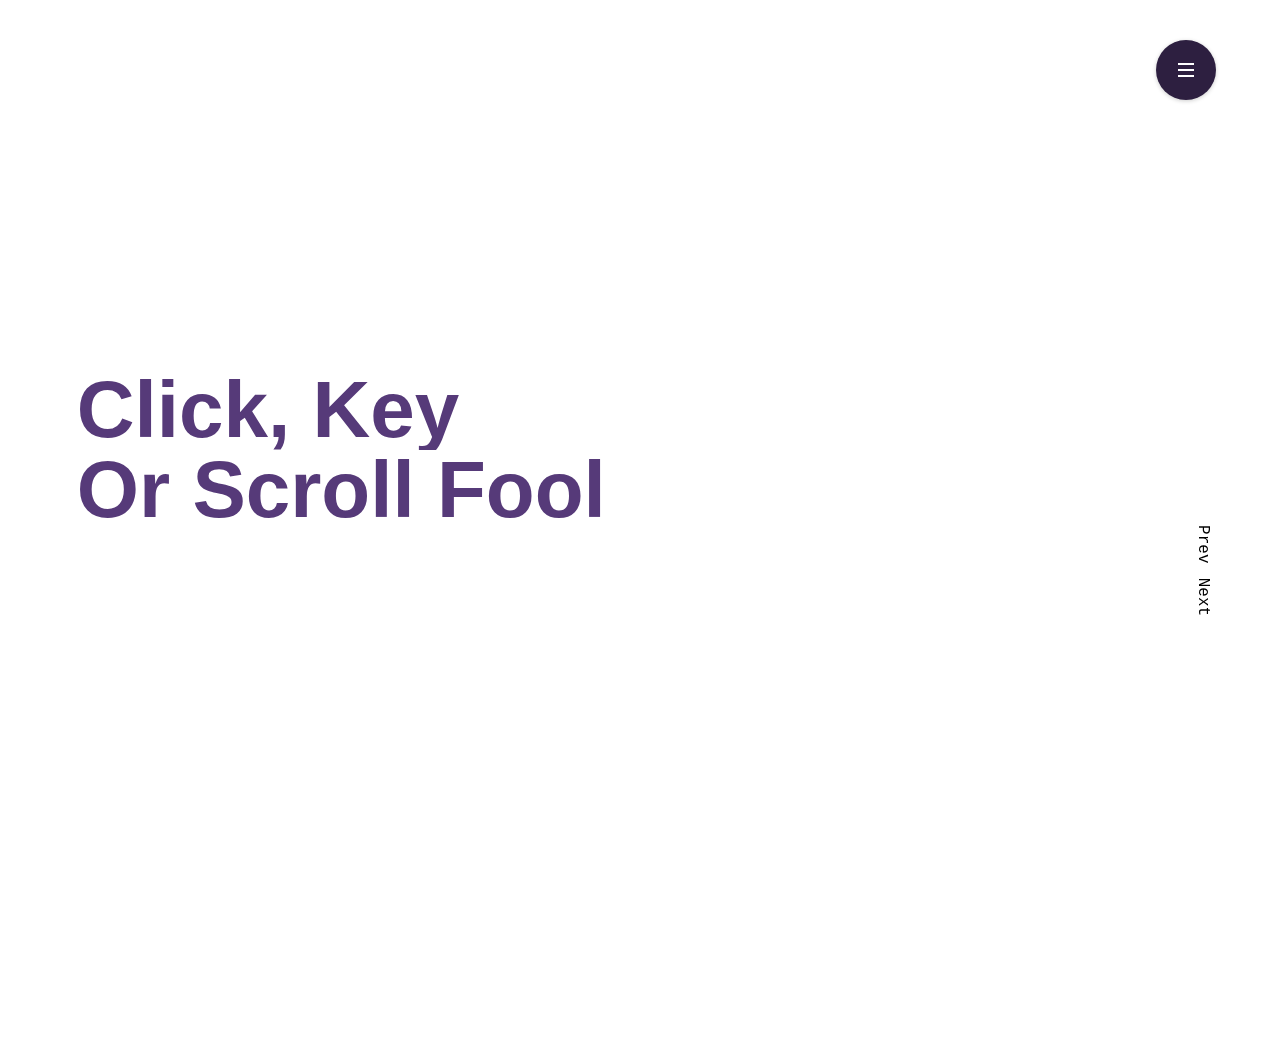
==== aboutus.html @ 6721b580 "again added who.html with some addition" ====
<!DOCTYPE html>
<html lang="en">

<head>
  <meta charset="utf-8">
  <meta name="viewport" content="width=device-width, initial-scale=1.0">
  <meta name="description" content="">
  <meta name="author" content="">
  <link href="assets/about/about.css" rel="stylesheet"/>

  <link href="https://maxcdn.bootstrapcdn.com/bootstrap/4.0.0/css/bootstrap.min.css" rel="stylesheet"/>

  
  <link href='https://fonts.googleapis.com/css?family=Source+Sans+Pro:400,700' rel='stylesheet' type='text/css'>
	<link rel="stylesheet" href="nav/css/reset.css"> <!-- CSS reset -->
	<link rel="stylesheet" href="nav/css/style.css"> <!-- Resource style -->
	<script src="nav/js/modernizr.js"></script> <!-- Modernizr -->
  

   <script src="https://ajax.googleapis.com/ajax/libs/jquery/3.3.1/jquery.min.js"></script>
  <script src="https://ajax.aspnetcdn.com/ajax/jQuery/jquery-3.3.1.min.js"></script>
  
  <style>

/* Blurred class

This class is added to the container 
(#blurMe) when the sidebar is open.
-----------------------------------*/
.blurred {
  -webkit-transition: all 0.6s ease;
  transition: all 0.6s ease;
  -webkit-filter: blur(10px);
  filter: blur(10px);
  -webkit-filter: url(#blur);
  filter: url(#blur);
  filter: progid:DXImageTransform.Microsoft.Blur(PixelRadius='10');
}

/* Logo effect
-----------------------------*/
@-webkit-keyframes blur {
  66% {
    -webkit-filter: blur(1px);
    filter: blur(1px);
    -webkit-filter: url(#blurLogo);
    filter: url(#blurLogo);
    filter: progid:DXImageTransform.Microsoft.Blur(PixelRadius='1');
  }
}
@keyframes blur {
  66% {
    -webkit-filter: blur(1px);
    filter: blur(1px);
    -webkit-filter: url(#blurLogo);
    filter: url(#blurLogo);
    filter: progid:DXImageTransform.Microsoft.Blur(PixelRadius='1');
  }
}
</style>

  
  </head>
<body>


	<!--=========Navigation bar==========-->
	<nav class="cd-stretchy-nav" id = "trigger">
		<a class="cd-nav-trigger" href="#0">
		
			<span aria-hidden="true"></span>
		</a>

		<ul>
			<li><a href="index.html" class="active"><span>Home</span></a></li>
			<li><a href="who.html"><span>Who We Are</span></a></li>
			<li><a href="aboutus.html"><span>Services</span></a></li>
			<li><a href="contactus.html"><span>Contact Us</span></a></li>
			
		</ul>

		<span aria-hidden="true" class="stretchy-nav-bg"></span>
	</nav>
	
<section class="slides"> 
  
  
  
  
  <section class="slides-nav">
    <nav class="slides-nav__nav">
      <button class="slides-nav__prev js-prev">Prev</button>
      <button class="slides-nav__next js-next">Next</button>
    </nav>
  </section>
   

  <section class="slide is-active" id = "intro">
    <div class="slide__content">
      <figure class="slide__figure"><div class="slide__img" style="background-image: url(https://source.unsplash.com/nfTA8pdaq9A/2000x1100)"></div></figure>
      <header class="slide__header">
        <h2 class="slide__title">
          <span class="title-line"><span>Click, Key</span></span>
          <span class="title-line"><span>Or Scroll Fool</span></span>
        </h2>
      </header>

    </div>
  </section>

  <section class="slide">
    <div class="slide__content">
      <figure class="slide__figure"><div class="slide__img" style="background-image: url(https://source.unsplash.com/okmtVMuBzkQ/2000x1100)"></div></figure>
      <header class="slide__header">
        <h2 class="slide__title">
          <span class="title-line"><span>Slide Two</span></span>
          <span class="title-line"><span>Dood Mood</span></span>
        </h2>
      </header>
    </div>

  </section>

  <section class="slide">
    <div class="slide__content">
      <figure class="slide__figure"><div class="slide__img" style="background-image: url(https://source.unsplash.com/WuQME0I_oZA/2000x1100)"></div></figure>
      <header class="slide__header">
        <h2 class="slide__title">
          <span class="title-line"><span>This Right</span></span>
          <span class="title-line"><span>Here Makes Three</span></span>
        </h2>
      </header>

    </div>
  </section>

  <section class="slide">
    <div class="slide__content">
      <figure class="slide__figure"><div class="slide__img" style="background-image: url(https://source.unsplash.com/NsWcRlBT_74/2000x1100)"></div></figure>
      <header class="slide__header">
        <h2 class="slide__title">
          <span class="title-line"><span>How Now</span></span>
          <span class="title-line"><span>Part Four More</span></span>
        </h2>
      </header>
    </div>

  </section>
  


  </section>


		<!-- Java script -->
		
		
		<script src="assets/about/about.js"></script>
	 	<script src="nav/js/jquery-2.1.4.js"></script>
		<script src="nav/js/main.js"></script> <!-- Resource jQuery -->
		
		
				<svg xmlns="http://www.w3.org/2000/svg" version="1.1">
  <filter id="blur">
    <feGaussianBlur stdDeviation="10" />
  </filter>

  <filter id="blurLogo">
    <feGaussianBlur stdDeviation="1" />
  </filter>
</svg>
<script src='http://ajax.googleapis.com/ajax/libs/jquery/1.11.0/jquery.min.js'></script>
<script>
$(document).ready(function(){


// Toggle the blurred class
function sidebar(){
  var trigger = $('#trigger, #close'),
  menu = $('.sidebar');
  

  trigger.on('click',function(){
  	 $('#intro').toggleClass('blurred');// just here
   $(this).toggleClass('active');
   menu.toggleClass('closed');
  });
}




 function deploy(){
  sidebar();
 }

 deploy();

});
</script>
<script type="text/javascript">

  var _gaq = _gaq || [];
  _gaq.push(['_setAccount', 'UA-36251023-1']);
  _gaq.push(['_setDomainName', 'jqueryscript.net']);
  _gaq.push(['_trackPageview']);

  (function() {
    var ga = document.createElement('script'); ga.type = 'text/javascript'; ga.async = true;
    ga.src = ('https:' == document.location.protocol ? 'https://ssl' : 'http://www') + '.google-analytics.com/ga.js';
    var s = document.getElementsByTagName('script')[0]; s.parentNode.insertBefore(ga, s);
  })();

</script>


</body>
</html>
---- assets/about/about.css ----
body {
  height: 100%;
  overflow-y: hidden;
}
.slides-nav {
    z-index: 99;
    position: fixed;
    right: -5%;
    display: flex;
    align-items: center;
    height: 13%;
    color: #111;
    margin-top: 40%;
}
@media (min-width: 54em) {
  .slides-nav {
    right: 2%;
  }
}
.slides-nav__nav {
  position: relative;
  right: 0;
  display: block;
  font-size: 1em;
  transform: rotate(90deg);
  transform-origin: center;
}
.slides-nav button {
  position: relative;
  display: inline-block;
  padding: 0.35em;
  margin: 0;
  font-family: "Space Mono", monospace;
  appearance: none;
  background: transparent;
  border: 0;
  overflow-x: hidden;
  transition: color 0.5s ease;
}
.slides-nav button:after {
  content: '';
  position: absolute;
  top: 50%;
  left: 0;
  height: 1px;
  width: 0;
  background: #111;
  transition: width 0.4s ease;
}
.slides-nav button:hover {
  cursor: pointer;
  color: rgba(17, 17, 17, 0.75);
  transition: color 0.5s ease;
}
.slides-nav button:hover:after {
  width: 100%;
  transition: width 0.4s ease;
}
.slides-nav button:focus {
  outline: 0;
}
.is-sliding .slides-nav {
  pointer-events: none;
}
.slides {
  position: relative;
  display: block;
  height: 100vh;
  width: 100%;
  background: #fff;
  transition: background 1s cubic-bezier(0.99, 1, 0.92, 1);
}
.is-sliding .slides {
  background: #ededed;
  transition: background 0.3s cubic-bezier(0.99, 1, 0.92, 1);
}
.slide {
  z-index: -1;
  padding: 0;
  position: absolute;
  width: 100%;
  height: 100vh;
  transition: z-index 1s ease;
}
.slide.is-active {
  z-index: 19;
  transition: z-index 1s ease;
}
.slide__content {
  position: relative;
  margin: 0 auto;
  height: 95%;
  width: 95%;
  top: 2.5%;
}
@media (min-width: 54em) {
  .slide__content {
    height: 80%;
    width: 80%;
    top: 10%;
  }
}
.slide__header {
  z-index: 9;
  position: relative;
  height: 100%;
  display: flex;
  align-items: center;
  overflow-y: hidden;
  transform: translateX(5%);
}
@media (min-width: 54em) {
  .slide__header {
    transform: translateX(-5%);
  }
}
.slide__title {
  font-family: Montserrat, helvetica;
  font-size: 2.5em;
  font-weight: 700;
  /*color: #111;*/
 color: #563a79;
  overflow-y: hidden;
}
@media (min-width: 54em) {
  .slide__title {
    font-size: 5em;
  }
}
.slide__title .title-line {
  display: block;
  overflow-y: hidden;
}
.slide__title .title-line span {
  display: inline-block;
  transform: translate3d(0, 140%, 0);
  opacity: 0;
  transition: transform 0.4s ease, opacity 0.8s ease;
}
.slide__title .title-line span:nth-child(1) {
  transition-delay: 0.15s;
}
.slide__title .title-line span:nth-child(2) {
  transition-delay: 0.3s;
}
.is-active .slide__title .title-line span {
  transform: translate3d(0, 0%, 0);
  opacity: 1;
  transition: transform 0.6s cubic-bezier(0.77, 0, 0.175, 1), opacity 0.1s ease;
}
.is-active .slide__title .title-line:nth-of-type(2n) span {
  transition-delay: 0.2s;
}
.slide__figure {
  z-index: 7;
  position: absolute;
  left: 0;
  right: 0;
  margin: 0 auto;
  height: 100%;
  width: 100%;
  transition: transform 0.5s cubic-bezier(0.19, 1, 0.22, 1);
}
.is-sliding .slide__figure {
  transform: scale(0.8);
  transition: transform 0.5s cubic-bezier(0.19, 1, 0.22, 1);
}
.slide__img {
  position: relative;
  display: block;
  background-size: cover;
  background-attachment: fixed;
  background-position: 50%;
  -webkit-backface-visibility: hidden;
  height: 0%;
  width: 100%;
  filter: grayscale(0%);
  transition: height 1s 1.4s cubic-bezier(0.19, 1, 0.22, 1), filter 0.4s 0.1s ease;
}
.is-active .slide__img {
  height: 100%;
  opacity: 1;
  transition: height 0.5s 0.3s cubic-bezier(0.77, 0, 0.175, 1), filter 0.4s 0.1s ease;
}
.is-sliding .slide__img {
  filter: grayscale(100%);
}
---- nav/css/style.css ----
/* -------------------------------- 

Primary style

-------------------------------- */
*, *::after, *::before {
  box-sizing: border-box;
}

html {
  font-size: 62.5%;
}

body {
  font-size: 1.6rem;
  font-family: "Source Sans Pro", sans-serif;
  color: #003c5d;
  background-color: #ffffff;
}

a {
  color: #9acd91;
  text-decoration: none;
}

img {
  max-width: 100%;
}

/* -------------------------------- 

Stretchy Nav style - common to:
 - basic navigation
 - add-content navigation
 - edit-content navigation

-------------------------------- */
.cd-stretchy-nav {
  position: absolute;
  z-index: 99;
  top: 40px;
  right: 5%;
  pointer-events: none;
}
.cd-stretchy-nav .stretchy-nav-bg {
  /* this is the stretching navigation background */
  position: absolute;
  z-index: 1;
  top: 0;
  right: 0;
  width: 60px;
  height: 60px;
  border-radius: 30px;
  background: #2d1f40;
  box-shadow: 0 1px 4px rgba(0, 0, 0, 0.2);
  -webkit-transition: height 0.2s, box-shadow 0.2s;
  -moz-transition: height 0.2s, box-shadow 0.2s;
  transition: height 0.2s, box-shadow 0.2s;
}
.cd-stretchy-nav.nav-is-visible {
  pointer-events: auto;
}
.cd-stretchy-nav.nav-is-visible .stretchy-nav-bg {
  height: 100%;
  box-shadow: 0 6px 30px rgba(0, 0, 0, 0.2);
}

.cd-nav-trigger {
  position: absolute;
  z-index: 3;
  top: 0;
  right: 0;
  height: 60px;
  width: 60px;
  border-radius: 50%;
  /* replace text with image */
  overflow: hidden;
  white-space: nowrap;
  color: transparent;
  pointer-events: auto;
}
.cd-nav-trigger span, .cd-nav-trigger span::after, .cd-nav-trigger span::before {
  /* this is the hamburger icon */
  position: absolute;
  width: 16px;
  height: 2px;
  background-color: #ffffff;
}
.cd-nav-trigger span {
  /* middle line of the hamburger icon */
  left: 50%;
  top: 50%;
  bottom: auto;
  right: auto;
  -webkit-transform: translateX(-50%) translateY(-50%);
  -moz-transform: translateX(-50%) translateY(-50%);
  -ms-transform: translateX(-50%) translateY(-50%);
  -o-transform: translateX(-50%) translateY(-50%);
  transform: translateX(-50%) translateY(-50%);
  -webkit-transition: background-color 0.2s;
  -moz-transition: background-color 0.2s;
  transition: background-color 0.2s;
}
.cd-nav-trigger span::after, .cd-nav-trigger span::before {
  /* top and bottom lines of the hamburger icon */
  content: '';
  top: 0;
  left: 0;
  -webkit-backface-visibility: hidden;
  backface-visibility: hidden;
  -webkit-transition: -webkit-transform 0.2s;
  -moz-transition: -moz-transform 0.2s;
  transition: transform 0.2s;
}
.cd-nav-trigger span::before {
  -webkit-transform: translateY(-6px);
  -moz-transform: translateY(-6px);
  -ms-transform: translateY(-6px);
  -o-transform: translateY(-6px);
  transform: translateY(-6px);
}
.cd-nav-trigger span::after {
  -webkit-transform: translateY(6px);
  -moz-transform: translateY(6px);
  -ms-transform: translateY(6px);
  -o-transform: translateY(6px);
  transform: translateY(6px);
}
.no-touch .cd-nav-trigger:hover ~ .stretchy-nav-bg {
  box-shadow: 0 6px 30px rgba(0, 0, 0, 0.2);
}
.nav-is-visible .cd-nav-trigger span {
  background-color: transparent;
}
.nav-is-visible .cd-nav-trigger span::before {
  -webkit-transform: rotate(-45deg);
  -moz-transform: rotate(-45deg);
  -ms-transform: rotate(-45deg);
  -o-transform: rotate(-45deg);
  transform: rotate(-45deg);
}
.nav-is-visible .cd-nav-trigger span::after {
  -webkit-transform: rotate(45deg);
  -moz-transform: rotate(45deg);
  -ms-transform: rotate(45deg);
  -o-transform: rotate(45deg);
  transform: rotate(45deg);
}

.cd-stretchy-nav ul {
  position: relative;
  z-index: 2;
  padding: 60px 0 0;
  visibility: hidden;
  -webkit-transition: visibility 0.3s;
  -moz-transition: visibility 0.3s;
  transition: visibility 0.3s;
  text-align: right;
}
.cd-stretchy-nav ul a {
  position: relative;
  display: block;
  height: 50px;
  line-height: 50px;
  padding: 0 calc(1em + 60px) 0 1em;
  color: rgba(255, 255, 255, 0.7);
  font-size: 1.4rem;
  -webkit-transition: color 0.2s;
  -moz-transition: color 0.2s;
  transition: color 0.2s;
}
.cd-stretchy-nav ul a::after {
  /* navigation item icons */
  content: '';
  position: absolute;
  height: 16px;
  width: 16px;
  right: 22px;
  top: 50%;
  -webkit-transform: translateY(-50%) scale(0);
  -moz-transform: translateY(-50%) scale(0);
  -ms-transform: translateY(-50%) scale(0);
  -o-transform: translateY(-50%) scale(0);
  transform: translateY(-50%) scale(0);
  opacity: .6;
  background: url(../img/cd-sprite-1.svg) no-repeat 0 0;
}
.cd-stretchy-nav ul a::before {
  /* line visible next to the active navigation item */
  content: '';
  position: absolute;
  width: 3px;
  height: 16px;
  top: 50%;
  right: 60px;
  -webkit-transform: translateX(3px) translateY(-50%) scaleY(0);
  -moz-transform: translateX(3px) translateY(-50%) scaleY(0);
  -ms-transform: translateX(3px) translateY(-50%) scaleY(0);
  -o-transform: translateX(3px) translateY(-50%) scaleY(0);
  transform: translateX(3px) translateY(-50%) scaleY(0);
  background-color: #0a9581;
}
.cd-stretchy-nav ul li:first-of-type a::after {
  /* change custom icon using image sprites */
  background-position: -32px 0;
}
.cd-stretchy-nav ul li:nth-of-type(2) a::after {
  background-position: -64px 0;
}
.cd-stretchy-nav ul li:nth-of-type(3) a::after {
  background-position: -48px 0;
}
.cd-stretchy-nav ul li:nth-of-type(4) a::after {
  background-position: 0 0;
}
.cd-stretchy-nav ul li:nth-of-type(5) a::after {
  background-position: -16px 0;
}
.cd-stretchy-nav ul span {
  /* navigation item labels */
  display: block;
  opacity: 0;
  -webkit-transform: translateX(-25px);
  -moz-transform: translateX(-25px);
  -ms-transform: translateX(-25px);
  -o-transform: translateX(-25px);
  transform: translateX(-25px);
}

.cd-stretchy-nav.nav-is-visible ul {
  visibility: visible;
}
.cd-stretchy-nav.nav-is-visible ul a::after {
  /* navigation item icons */
  -webkit-transform: translateY(-50%) scale(1);
  -moz-transform: translateY(-50%) scale(1);
  -ms-transform: translateY(-50%) scale(1);
  -o-transform: translateY(-50%) scale(1);
  transform: translateY(-50%) scale(1);
  -webkit-animation: scaleIn 0.15s backwards;
  -moz-animation: scaleIn 0.15s backwards;
  animation: scaleIn 0.15s backwards;
  -webkit-transition: opacity 0.2s;
  -moz-transition: opacity 0.2s;
  transition: opacity 0.2s;
}
.cd-stretchy-nav.nav-is-visible ul a.active {
  color: #ffffff;
}
.cd-stretchy-nav.nav-is-visible ul a.active::after {
  opacity: 1;
}
.cd-stretchy-nav.nav-is-visible ul a.active::before {
  -webkit-transform: translateX(3px) translateY(-50%) scaleY(1);
  -moz-transform: translateX(3px) translateY(-50%) scaleY(1);
  -ms-transform: translateX(3px) translateY(-50%) scaleY(1);
  -o-transform: translateX(3px) translateY(-50%) scaleY(1);
  transform: translateX(3px) translateY(-50%) scaleY(1);
  -webkit-transition: -webkit-transform 0.15s 0.3s;
  -moz-transition: -moz-transform 0.15s 0.3s;
  transition: transform 0.15s 0.3s;
}
.cd-stretchy-nav.nav-is-visible ul span {
  color:#FFFFFF;
  opacity: 1;
  -webkit-transform: translateX(0);
  -moz-transform: translateX(0);
  -ms-transform: translateX(0);
  -o-transform: translateX(0);
  transform: translateX(0);
  -webkit-animation: slideIn 0.15s backwards;
  -moz-animation: slideIn 0.15s backwards;
  animation: slideIn 0.15s backwards;
  -webkit-transition: -webkit-transform 0.2s;
  -moz-transition: -moz-transform 0.2s;
  transition: transform 0.2s;
}
.no-touch .cd-stretchy-nav.nav-is-visible ul a:hover {
  color: #ffffff;
}
.no-touch .cd-stretchy-nav.nav-is-visible ul a:hover::after {
  opacity: 1;
}
.no-touch .cd-stretchy-nav.nav-is-visible ul a:hover span {
  -webkit-transform: translateX(-5px);
  -moz-transform: translateX(-5px);
  -ms-transform: translateX(-5px);
  -o-transform: translateX(-5px);
  transform: translateX(-5px);
}
.cd-stretchy-nav.nav-is-visible ul li:first-of-type a::after,
.cd-stretchy-nav.nav-is-visible ul li:first-of-type span {
  -webkit-animation-delay: 0.05s;
  -moz-animation-delay: 0.05s;
  animation-delay: 0.05s;
}
.cd-stretchy-nav.nav-is-visible ul li:nth-of-type(2) a::after,
.cd-stretchy-nav.nav-is-visible ul li:nth-of-type(2) span {
  -webkit-animation-delay: 0.1s;
  -moz-animation-delay: 0.1s;
  animation-delay: 0.1s;
}
.cd-stretchy-nav.nav-is-visible ul li:nth-of-type(3) a::after,
.cd-stretchy-nav.nav-is-visible ul li:nth-of-type(3) span {
  -webkit-animation-delay: 0.15s;
  -moz-animation-delay: 0.15s;
  animation-delay: 0.15s;
}
.cd-stretchy-nav.nav-is-visible ul li:nth-of-type(4) a::after,
.cd-stretchy-nav.nav-is-visible ul li:nth-of-type(4) span {
  -webkit-animation-delay: 0.2s;
  -moz-animation-delay: 0.2s;
  animation-delay: 0.2s;
}
.cd-stretchy-nav.nav-is-visible ul li:nth-of-type(5) a::after,
.cd-stretchy-nav.nav-is-visible ul li:nth-of-type(5) span {
  -webkit-animation-delay: 0.25s;
  -moz-animation-delay: 0.25s;
  animation-delay: 0.25s;
}

/* -------------------------------- 

add-content navigation style

-------------------------------- */
.cd-stretchy-nav.add-content {
  bottom: 50px;
  top: auto;
  left: 50%;
  right: auto;
  -webkit-transform: translateX(-50%);
  -moz-transform: translateX(-50%);
  -ms-transform: translateX(-50%);
  -o-transform: translateX(-50%);
  transform: translateX(-50%);
  width: 300px;
}
.cd-stretchy-nav.add-content .stretchy-nav-bg {
  left: 50%;
  right: auto;
  -webkit-transform: translateX(-50%);
  -moz-transform: translateX(-50%);
  -ms-transform: translateX(-50%);
  -o-transform: translateX(-50%);
  transform: translateX(-50%);
  background-color: #8ac57f;
  -webkit-transition: width 0.2s, box-shadow 0.2s;
  -moz-transition: width 0.2s, box-shadow 0.2s;
  transition: width 0.2s, box-shadow 0.2s;
}
.cd-stretchy-nav.add-content.nav-is-visible .stretchy-nav-bg {
  width: 100%;
  box-shadow: 0 6px 30px rgba(0, 0, 0, 0.2);
}

.cd-stretchy-nav.add-content .cd-nav-trigger {
  left: 50%;
  right: auto;
  -webkit-transform: translateX(-50%);
  -moz-transform: translateX(-50%);
  -ms-transform: translateX(-50%);
  -o-transform: translateX(-50%);
  transform: translateX(-50%);
  background-color: #9acd91;
}
.cd-stretchy-nav.add-content .cd-nav-trigger span {
  background-color: transparent;
}
.cd-stretchy-nav.add-content .cd-nav-trigger span::before {
  /* used to create the plus icon */
  -webkit-transform: rotate(90deg);
  -moz-transform: rotate(90deg);
  -ms-transform: rotate(90deg);
  -o-transform: rotate(90deg);
  transform: rotate(90deg);
}
.cd-stretchy-nav.add-content .cd-nav-trigger span::after {
  /* used to create the plus icon */
  -webkit-transform: rotate(0deg);
  -moz-transform: rotate(0deg);
  -ms-transform: rotate(0deg);
  -o-transform: rotate(0deg);
  transform: rotate(0deg);
}

.cd-stretchy-nav.add-content.nav-is-visible .cd-nav-trigger {
  box-shadow: 0 4px 30px rgba(0, 0, 0, 0.2);
}
.cd-stretchy-nav.add-content.nav-is-visible .cd-nav-trigger span::before {
  -webkit-transform: rotate(-135deg);
  -moz-transform: rotate(-135deg);
  -ms-transform: rotate(-135deg);
  -o-transform: rotate(-135deg);
  transform: rotate(-135deg);
}
.cd-stretchy-nav.add-content.nav-is-visible .cd-nav-trigger span::after {
  -webkit-transform: rotate(-225deg);
  -moz-transform: rotate(-225deg);
  -ms-transform: rotate(-225deg);
  -o-transform: rotate(-225deg);
  transform: rotate(-225deg);
}

.cd-stretchy-nav.add-content ul {
  padding-top: 0;
}
.cd-stretchy-nav.add-content ul::after {
  clear: both;
  content: "";
  display: table;
}
.cd-stretchy-nav.add-content ul li {
  display: inline-block;
  float: left;
  width: 60px;
}
.cd-stretchy-nav.add-content ul li:nth-of-type(2) {
  /* space occupied by the navigation trigger */
  margin-right: 60px;
}
.cd-stretchy-nav.add-content ul a {
  padding: 0;
  height: 60px;
  width: 100%;
}
.cd-stretchy-nav.add-content ul a::after {
  top: 50%;
  left: 22px;
  right: auto;
  -webkit-transform: translateY(-50%) scale(0);
  -moz-transform: translateY(-50%) scale(0);
  -ms-transform: translateY(-50%) scale(0);
  -o-transform: translateY(-50%) scale(0);
  transform: translateY(-50%) scale(0);
  background-image: url(../img/cd-sprite-2.svg);
}
.cd-stretchy-nav.add-content ul li:first-of-type a::after {
  background-position: -16px 0px;
}
.cd-stretchy-nav.add-content ul li:nth-of-type(2) a::after {
  background-position: 0px 0px;
}
.cd-stretchy-nav.add-content ul li:nth-of-type(3) a::after {
  background-position: -48px 0px;
}
.cd-stretchy-nav.add-content ul li:nth-of-type(4) a::after {
  background-position: -32px 0px;
}
.cd-stretchy-nav.add-content ul li:first-of-type a::after,
.cd-stretchy-nav.add-content ul li:nth-of-type(4) a::after {
  -webkit-animation-delay: 0.2s;
  -moz-animation-delay: 0.2s;
  animation-delay: 0.2s;
}
.cd-stretchy-nav.add-content ul li:nth-of-type(2) a::after,
.cd-stretchy-nav.add-content ul li:nth-of-type(3) a::after {
  -webkit-animation-delay: 0.1s;
  -moz-animation-delay: 0.1s;
  animation-delay: 0.1s;
}

.cd-stretchy-nav.add-content.nav-is-visible ul a::after {
  -webkit-animation-name: scaleIn;
  -moz-animation-name: scaleIn;
  animation-name: scaleIn;
  -webkit-transform: translateY(-50%) scale(1);
  -moz-transform: translateY(-50%) scale(1);
  -ms-transform: translateY(-50%) scale(1);
  -o-transform: translateY(-50%) scale(1);
  transform: translateY(-50%) scale(1);
}

.cd-stretchy-nav.add-content ul span {
  position: absolute;
  left: 0;
  top: -20px;
  width: 100%;
  padding: 0.6em 0;
  opacity: 0;
  visibility: hidden;
  background-color: rgba(0, 0, 0, 0.8);
  border-radius: 2px;
  font-size: 1.2rem;
  line-height: 1;
  white-space: nowrap;
  text-align: center;
  -webkit-transition: opacity 0.2s, visibility 0.2s;
  -moz-transition: opacity 0.2s, visibility 0.2s;
  transition: opacity 0.2s, visibility 0.2s;
  /* reset default style */
  -webkit-transform: translateX(0);
  -moz-transform: translateX(0);
  -ms-transform: translateX(0);
  -o-transform: translateX(0);
  transform: translateX(0);
}
.cd-stretchy-nav.add-content ul span::after {
  /* triangle below the tooltip */
  content: '';
  position: absolute;
  top: 100%;
  left: 50%;
  right: auto;
  -webkit-transform: translateX(-50%);
  -moz-transform: translateX(-50%);
  -ms-transform: translateX(-50%);
  -o-transform: translateX(-50%);
  transform: translateX(-50%);
  height: 0;
  width: 0;
  border: 4px solid transparent;
  border-top-color: rgba(0, 0, 0, 0.8);
}

.cd-stretchy-nav.add-content.nav-is-visible ul span {
  /* reset default style */
  -webkit-animation: none;
  -moz-animation: none;
  animation: none;
}

.no-touch .cd-stretchy-nav.add-content.nav-is-visible ul a:hover span {
  opacity: 1;
  visibility: visible;
  /* reset default style */
  -webkit-transform: translateX(0);
  -moz-transform: translateX(0);
  -ms-transform: translateX(0);
  -o-transform: translateX(0);
  transform: translateX(0);
}

/* -------------------------------- 

edit content

-------------------------------- */
.cd-editable-content {
  /* used to wrap the image and the navigation */
  position: relative;
  width: 90%;
  max-width: 400px;
  margin: 4em auto;
}
.cd-editable-content img {
  display: block;
  border-radius: .25em;
}

.cd-stretchy-nav.edit-content {
  position: absolute;
  top: 15px;
  right: 15px;
}
.cd-stretchy-nav.edit-content .stretchy-nav-bg {
  height: 30px;
  width: 30px;
  background-color: rgba(0, 0, 0, 0.4);
  box-shadow: none;
  -webkit-transition: background 0.2s, height 0.2s;
  -moz-transition: background 0.2s, height 0.2s;
  transition: background 0.2s, height 0.2s;
}
.cd-stretchy-nav.edit-content.nav-is-visible .stretchy-nav-bg {
  height: 100%;
  background-color: rgba(0, 0, 0, 0.8);
  /* reset default style */
  box-shadow: none;
}

.cd-stretchy-nav.edit-content .cd-nav-trigger {
  height: 30px;
  width: 30px;
}
.cd-stretchy-nav.edit-content .cd-nav-trigger span {
  opacity: 0;
  background-color: transparent;
}
.cd-stretchy-nav.edit-content .cd-nav-trigger span::before {
  -webkit-transform: rotate(-45deg);
  -moz-transform: rotate(-45deg);
  -ms-transform: rotate(-45deg);
  -o-transform: rotate(-45deg);
  transform: rotate(-45deg);
}
.cd-stretchy-nav.edit-content .cd-nav-trigger span::after {
  -webkit-transform: rotate(45deg);
  -moz-transform: rotate(45deg);
  -ms-transform: rotate(45deg);
  -o-transform: rotate(45deg);
  transform: rotate(45deg);
}
.cd-stretchy-nav.edit-content .cd-nav-trigger span, .cd-stretchy-nav.edit-content .cd-nav-trigger span::before, .cd-stretchy-nav.edit-content .cd-nav-trigger span::after {
  /* used to create the 'X' icon when the navigation is open */
  width: 12px;
}
.cd-stretchy-nav.edit-content .cd-nav-trigger::after {
  /* edit icon */
  content: '';
  position: absolute;
  height: 16px;
  width: 16px;
  left: 50%;
  top: 50%;
  bottom: auto;
  right: auto;
  -webkit-transform: translateX(-50%) translateY(-50%);
  -moz-transform: translateX(-50%) translateY(-50%);
  -ms-transform: translateX(-50%) translateY(-50%);
  -o-transform: translateX(-50%) translateY(-50%);
  transform: translateX(-50%) translateY(-50%);
  background: url(../img/cd-sprite-3.svg) no-repeat 0 0;
}
.cd-stretchy-nav.edit-content .cd-nav-trigger span, .cd-stretchy-nav.edit-content .cd-nav-trigger::after {
  -webkit-transition: opacity 0.2s;
  -moz-transition: opacity 0.2s;
  transition: opacity 0.2s;
}
.no-touch .cd-stretchy-nav.edit-content .cd-nav-trigger:hover ~ .stretchy-nav-bg {
  box-shadow: none;
  background-color: rgba(0, 0, 0, 0.8);
}

.cd-stretchy-nav.edit-content.nav-is-visible .cd-nav-trigger span {
  opacity: 1;
}
.cd-stretchy-nav.edit-content.nav-is-visible .cd-nav-trigger span::before {
  -webkit-transform: rotate(45deg);
  -moz-transform: rotate(45deg);
  -ms-transform: rotate(45deg);
  -o-transform: rotate(45deg);
  transform: rotate(45deg);
}
.cd-stretchy-nav.edit-content.nav-is-visible .cd-nav-trigger span::after {
  -webkit-transform: rotate(135deg);
  -moz-transform: rotate(135deg);
  -ms-transform: rotate(135deg);
  -o-transform: rotate(135deg);
  transform: rotate(135deg);
}

.cd-stretchy-nav.edit-content.nav-is-visible .cd-nav-trigger::after {
  /* hide edit icon */
  opacity: 0;
}

.cd-stretchy-nav.edit-content ul {
  padding-top: 30px;
}

.cd-stretchy-nav.edit-content ul a {
  width: 30px;
  height: 30px;
  line-height: 30px;
  padding: 0;
}
.cd-stretchy-nav.edit-content ul a::after {
  right: 7px;
  background-image: url(../img/cd-sprite-3.svg);
}

.cd-stretchy-nav.edit-content ul li:first-of-type a::after {
  background-position: -16px 0;
}

.cd-stretchy-nav.edit-content ul li:nth-of-type(2) a::after {
  background-position: -32px 0;
}

.cd-stretchy-nav.edit-content ul li:nth-of-type(3) a::after {
  background-position: -48px 0;
}

.cd-stretchy-nav.edit-content ul li:nth-of-type(4) a::after {
  background-position: -64px 0;
}

.cd-stretchy-nav.edit-content ul span {
  position: absolute;
  top: 0;
  right: 35px;
  height: 30px;
  line-height: 30px;
  padding: 0 1em;
  opacity: 0;
  visibility: hidden;
  background-color: rgba(0, 0, 0, 0.55);
  border-radius: 2px;
  text-align: center;
  -webkit-transition: opacity 0.2s, visibility 0.2s;
  -moz-transition: opacity 0.2s, visibility 0.2s;
  transition: opacity 0.2s, visibility 0.2s;
}
.cd-stretchy-nav.edit-content ul span::after {
  /* triangle below the tooltip */
  content: '';
  position: absolute;
  left: 100%;
  top: 50%;
  bottom: auto;
  -webkit-transform: translateY(-50%);
  -moz-transform: translateY(-50%);
  -ms-transform: translateY(-50%);
  -o-transform: translateY(-50%);
  transform: translateY(-50%);
  height: 0;
  width: 0;
  border: 4px solid transparent;
  border-left-color: rgba(0, 0, 0, 0.55);
}

.cd-stretchy-nav.edit-content.nav-is-visible ul span {
  /* reset default style */
  -webkit-animation: none;
  -moz-animation: none;
  animation: none;
}
.no-touch .cd-stretchy-nav.edit-content.nav-is-visible ul a:hover span {
  opacity: 1;
  visibility: visible;
  /* reset default style */
  -webkit-transform: translateX(0);
  -moz-transform: translateX(0);
  -ms-transform: translateX(0);
  -o-transform: translateX(0);
  transform: translateX(0);
}

/* -------------------------------- 

main content basic style

-------------------------------- */
.cd-main-content {
  position: relative;
  z-index: 1;
  min-height: 100vh;
  padding: 100px 0;
  background-color: #003c5d;
}

/* -------------------------------- 

keyframes

-------------------------------- */
@-webkit-keyframes scaleIn {
  from {
    -webkit-transform: translateY(-50%) scale(0);
  }
  to {
    -webkit-transform: translateY(-50%) scale(1);
  }
}
@-moz-keyframes scaleIn {
  from {
    -moz-transform: translateY(-50%) scale(0);
  }
  to {
    -moz-transform: translateY(-50%) scale(1);
  }
}
@keyframes scaleIn {
  from {
    -webkit-transform: translateY(-50%) scale(0);
    -moz-transform: translateY(-50%) scale(0);
    -ms-transform: translateY(-50%) scale(0);
    -o-transform: translateY(-50%) scale(0);
    transform: translateY(-50%) scale(0);
  }
  to {
    -webkit-transform: translateY(-50%) scale(1);
    -moz-transform: translateY(-50%) scale(1);
    -ms-transform: translateY(-50%) scale(1);
    -o-transform: translateY(-50%) scale(1);
    transform: translateY(-50%) scale(1);
  }
}
@-webkit-keyframes slideIn {
  from {
    opacity: 0;
    -webkit-transform: translateX(-25px);
  }
  to {
    opacity: 1;
    -webkit-transform: translateX(0);
  }
}
@-moz-keyframes slideIn {
  from {
    opacity: 0;
    -moz-transform: translateX(-25px);
  }
  to {
    opacity: 1;
    -moz-transform: translateX(0);
  }
}
@keyframes slideIn {
  from {
    opacity: 0;
    -webkit-transform: translateX(-25px);
    -moz-transform: translateX(-25px);
    -ms-transform: translateX(-25px);
    -o-transform: translateX(-25px);
    transform: translateX(-25px);
  }
  to {
    opacity: 1;
    -webkit-transform: translateX(0);
    -moz-transform: translateX(0);
    -ms-transform: translateX(0);
    -o-transform: translateX(0);
    transform: translateX(0);
  }
}







/* Outer */
.popup {
width:100%;
height:100%;
display:none;
position:fixed;
top:0px;
left:0px;
background:rgba(0,0,0,0.75);
}
/* Inner */
.popup-inner {
max-width:700px;
width:90%;
padding:40px;
position:absolute;
top:50%;
left:50%;
-webkit-transform:translate(-50%, -50%);
transform:translate(-50%, -50%);
box-shadow:0px 2px 6px rgba(0,0,0,1);
border-radius:3px;
background:#fff;
}
/* Close Button */
.popup-close {
width:30px;
height:30px;
padding-top:4px;
display:inline-block;
position:absolute;
top:0px;
right:0px;
transition:ease 0.25s all;
-webkit-transform:translate(50%, -50%);
transform:translate(50%, -50%);
border-radius:1000px;
background:rgba(0,0,0,0.8);
font-family:Arial, Sans-Serif;
font-size:20px;
text-align:center;
line-height:100%;
color:#fff;
}
.popup-close:hover {
-webkit-transform:translate(50%, -50%) rotate(180deg);
transform:translate(50%, -50%) rotate(180deg);
background:rgba(0,0,0,1);
text-decoration:none;
}
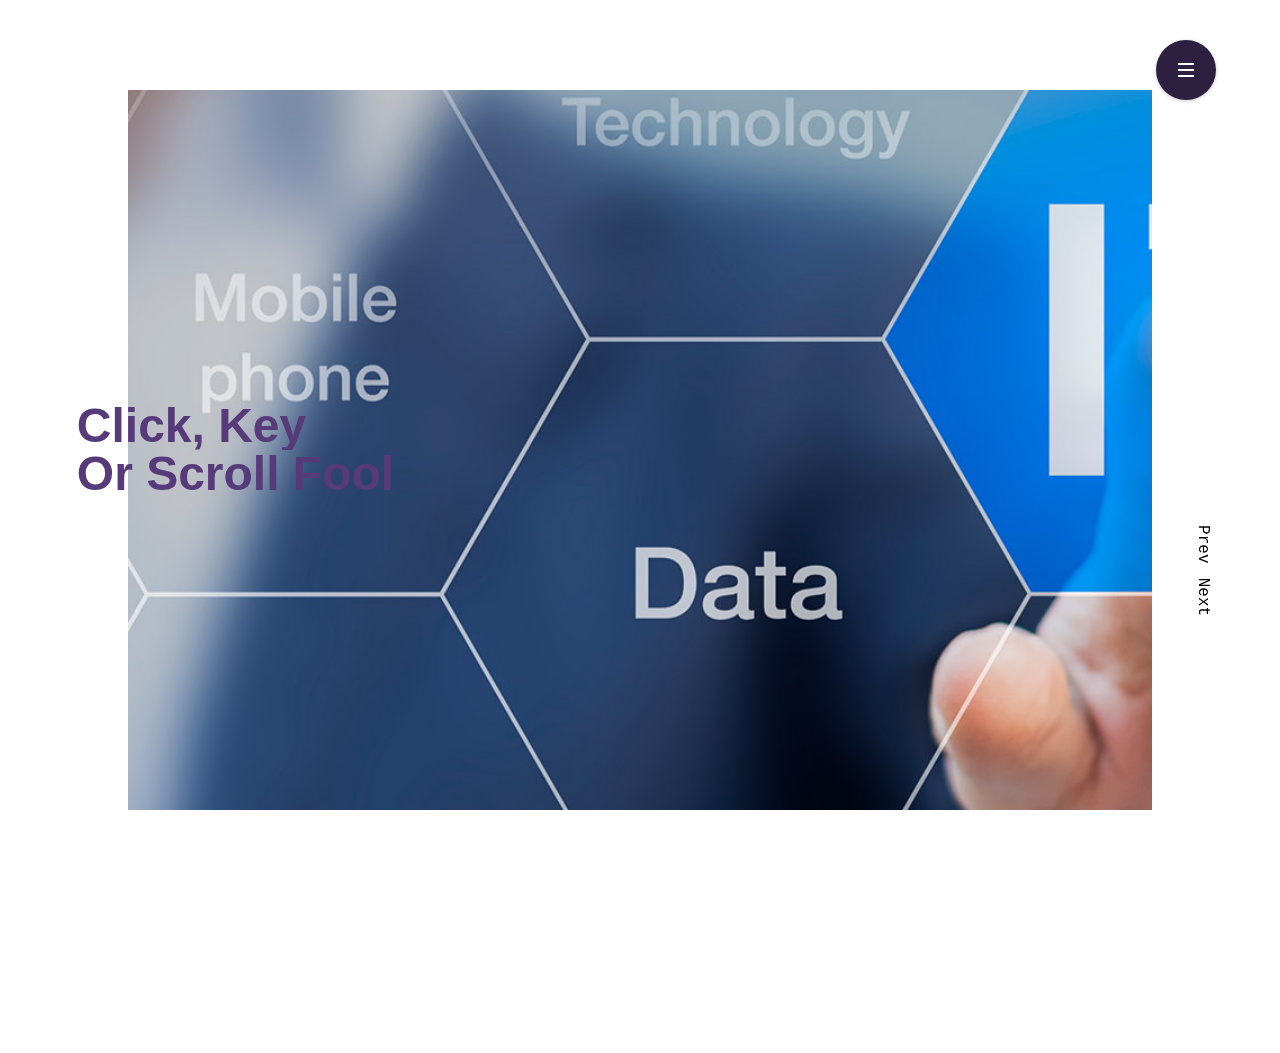
==== commit 31bc6241: "Committing for live" ====
--- a/aboutus.html
+++ b/aboutus.html
@@ -97,20 +97,25 @@
 
   <section class="slide is-active" id = "intro">
     <div class="slide__content">
-      <figure class="slide__figure"><div class="slide__img" style="background-image: url(https://source.unsplash.com/nfTA8pdaq9A/2000x1100)"></div></figure>
+      <figure class="slide__figure"><div class="slide__img" style="background-image: url(img/img1.jpg)"></div></figure>
       <header class="slide__header">
         <h2 class="slide__title">
           <span class="title-line"><span>Click, Key</span></span>
           <span class="title-line"><span>Or Scroll Fool</span></span>
-        </h2>
-      </header>
-
-    </div>
+       
+        </h2>
+      </header>
+      
+         
+
+    </div>
+    
+    
   </section>
 
   <section class="slide">
     <div class="slide__content">
-      <figure class="slide__figure"><div class="slide__img" style="background-image: url(https://source.unsplash.com/okmtVMuBzkQ/2000x1100)"></div></figure>
+      <figure class="slide__figure"><div class="slide__img" style="background-image: url(img/img2.jpg)"></div></figure>
       <header class="slide__header">
         <h2 class="slide__title">
           <span class="title-line"><span>Slide Two</span></span>
@@ -123,7 +128,7 @@
 
   <section class="slide">
     <div class="slide__content">
-      <figure class="slide__figure"><div class="slide__img" style="background-image: url(https://source.unsplash.com/WuQME0I_oZA/2000x1100)"></div></figure>
+      <figure class="slide__figure"><div class="slide__img" style="background-image: url(img/img3.jpg)"></div></figure>
       <header class="slide__header">
         <h2 class="slide__title">
           <span class="title-line"><span>This Right</span></span>
@@ -136,7 +141,7 @@
 
   <section class="slide">
     <div class="slide__content">
-      <figure class="slide__figure"><div class="slide__img" style="background-image: url(https://source.unsplash.com/NsWcRlBT_74/2000x1100)"></div></figure>
+      <figure class="slide__figure"><div class="slide__img" style="background-image: url(img/img5.jpg)"></div></figure>
       <header class="slide__header">
         <h2 class="slide__title">
           <span class="title-line"><span>How Now</span></span>
--- a/assets/about/about.css
+++ b/assets/about/about.css
@@ -124,7 +124,7 @@
 }
 @media (min-width: 54em) {
   .slide__title {
-    font-size: 5em;
+    font-size: 3em;
   }
 }
 .slide__title .title-line {
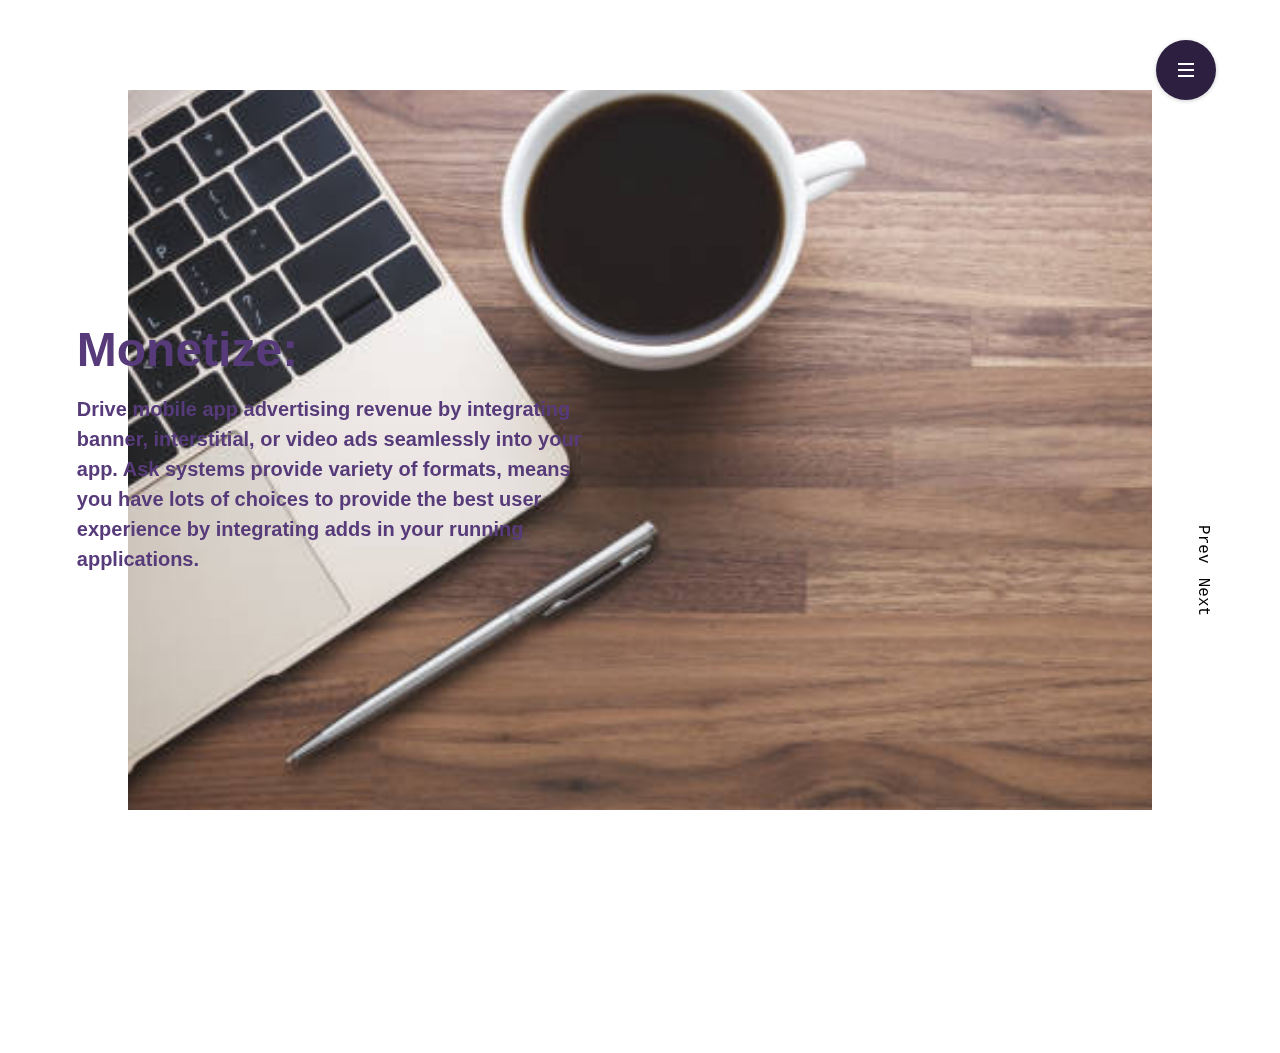
==== commit fd616574: "changes about us and services" ====
--- a/aboutus.html
+++ b/aboutus.html
@@ -97,29 +97,24 @@
 
   <section class="slide is-active" id = "intro">
     <div class="slide__content">
-      <figure class="slide__figure"><div class="slide__img" style="background-image: url(img/img1.jpg)"></div></figure>
-      <header class="slide__header">
-        <h2 class="slide__title">
-          <span class="title-line"><span>Click, Key</span></span>
-          <span class="title-line"><span>Or Scroll Fool</span></span>
-       
-        </h2>
-      </header>
-      
-         
-
-    </div>
-    
-    
+      <figure class="slide__figure"><div class="slide__img" style="background-image: url(img/service4.jpg)"></div></figure>
+      <header class="slide__header">
+        <h2 class="slide__title">
+          <span class="title-line"><span>Monetize:</span></span>
+          <span class="title-line" style="font-size: 20px; line-height: 30px; margin-top: 20px; width: 50%"><span>Drive mobile app advertising revenue by integrating banner, interstitial, or video ads seamlessly into your app. Ask systems provide variety of formats, means you have lots of choices to provide the best user experience by integrating adds in your running applications.</span></span>
+        </h2>
+      </header>
+
+    </div>
   </section>
 
   <section class="slide">
     <div class="slide__content">
-      <figure class="slide__figure"><div class="slide__img" style="background-image: url(img/img2.jpg)"></div></figure>
-      <header class="slide__header">
-        <h2 class="slide__title">
-          <span class="title-line"><span>Slide Two</span></span>
-          <span class="title-line"><span>Dood Mood</span></span>
+      <figure class="slide__figure"><div class="slide__img" style="background-image: url(img/service2.jpg)"></div></figure>
+      <header class="slide__header">
+        <h2 class="slide__title">
+          <span class="title-line"><span>Make accessible:</span></span>
+          <span class="title-line" style="font-size: 20px; line-height: 30px; margin-top: 20px; width: 50%"><span>We wanted to take the opportunity to make your website or application accessible in today’s digital landscape.At Ask Systems, we believe that software and design should be of the highest quality no matter what browser or device you’re on.</span></span>
         </h2>
       </header>
     </div>
@@ -128,11 +123,12 @@
 
   <section class="slide">
     <div class="slide__content">
-      <figure class="slide__figure"><div class="slide__img" style="background-image: url(img/img3.jpg)"></div></figure>
-      <header class="slide__header">
-        <h2 class="slide__title">
-          <span class="title-line"><span>This Right</span></span>
-          <span class="title-line"><span>Here Makes Three</span></span>
+      <figure class="slide__figure"><div class="slide__img" style="background-image: url(img/service3.jpg)"></div></figure>
+      <header class="slide__header">
+        <h2 class="slide__title">
+          <span class="title-line"><span>Develop apps from scratch:</span></span>
+          <span class="title-line" style="font-size: 20px;line-height: 30px; margin-top: 20px; width: 50%"><span>Let ASK systems build the app you want and need. This service compriese of an initial meeting where we lay out the feezabliity of your desired idea. We will first assess the techinicality of your idea and then pitch to you the options through which you can decide the path to choose.
+Call or email if you have any further quries.</span></span>
         </h2>
       </header>
 
@@ -141,11 +137,11 @@
 
   <section class="slide">
     <div class="slide__content">
-      <figure class="slide__figure"><div class="slide__img" style="background-image: url(img/img5.jpg)"></div></figure>
-      <header class="slide__header">
-        <h2 class="slide__title">
-          <span class="title-line"><span>How Now</span></span>
-          <span class="title-line"><span>Part Four More</span></span>
+      <figure class="slide__figure"><div class="slide__img" style="background-image: url(https://source.unsplash.com/NsWcRlBT_74/2000x1100)"></div></figure>
+      <header class="slide__header">
+        <h2 class="slide__title">
+          <span class="title-line"><span>Rebuild:</span></span>
+          <span class="title-line" style="font-size: 20px; line-height: 30px; margin-top: 20px; width: 50%"><span>We are here to upgrade your existing app so that it can compete with the market. We will first assess your current app and the feature you want to add to it. Though which we will be able to give you a rough idea of how to move forward in the upgrading process.</span></span>
         </h2>
       </header>
     </div>
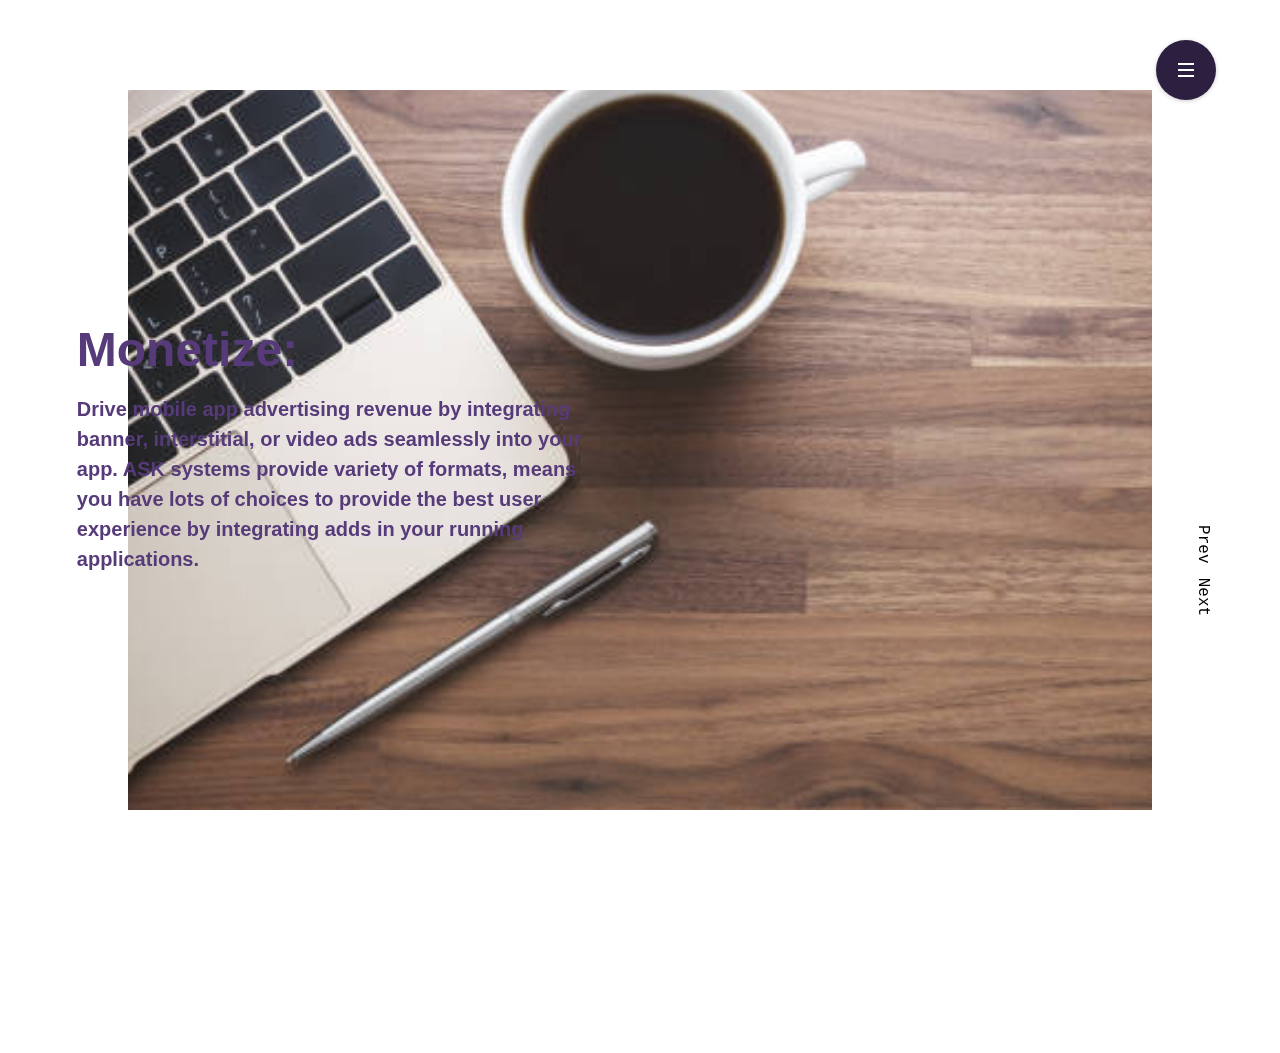
==== commit 440021a5: "changes" ====
--- a/aboutus.html
+++ b/aboutus.html
@@ -101,7 +101,7 @@
       <header class="slide__header">
         <h2 class="slide__title">
           <span class="title-line"><span>Monetize:</span></span>
-          <span class="title-line" style="font-size: 20px; line-height: 30px; margin-top: 20px; width: 50%"><span>Drive mobile app advertising revenue by integrating banner, interstitial, or video ads seamlessly into your app. Ask systems provide variety of formats, means you have lots of choices to provide the best user experience by integrating adds in your running applications.</span></span>
+          <span class="title-line" style="font-size: 20px; line-height: 30px; margin-top: 20px; width: 50%"><span>Drive mobile app advertising revenue by integrating banner, interstitial, or video ads seamlessly into your app. ASK systems provide variety of formats, means you have lots of choices to provide the best user experience by integrating adds in your running applications.</span></span>
         </h2>
       </header>
 
@@ -114,7 +114,7 @@
       <header class="slide__header">
         <h2 class="slide__title">
           <span class="title-line"><span>Make accessible:</span></span>
-          <span class="title-line" style="font-size: 20px; line-height: 30px; margin-top: 20px; width: 50%"><span>We wanted to take the opportunity to make your website or application accessible in today’s digital landscape.At Ask Systems, we believe that software and design should be of the highest quality no matter what browser or device you’re on.</span></span>
+          <span class="title-line" style="font-size: 20px; line-height: 30px; margin-top: 20px; width: 50%"><span>You work hard running your small business, so let your Android smartphone or tablet help you by running your business. Desktop PC apps keep you on top of things at the office, but why stay chained to your desk when you have a powerful computer right in your pocket? ASK Systems provide you the solution for this, by integrating your running business with your smart phones.</span></span>
         </h2>
       </header>
     </div>
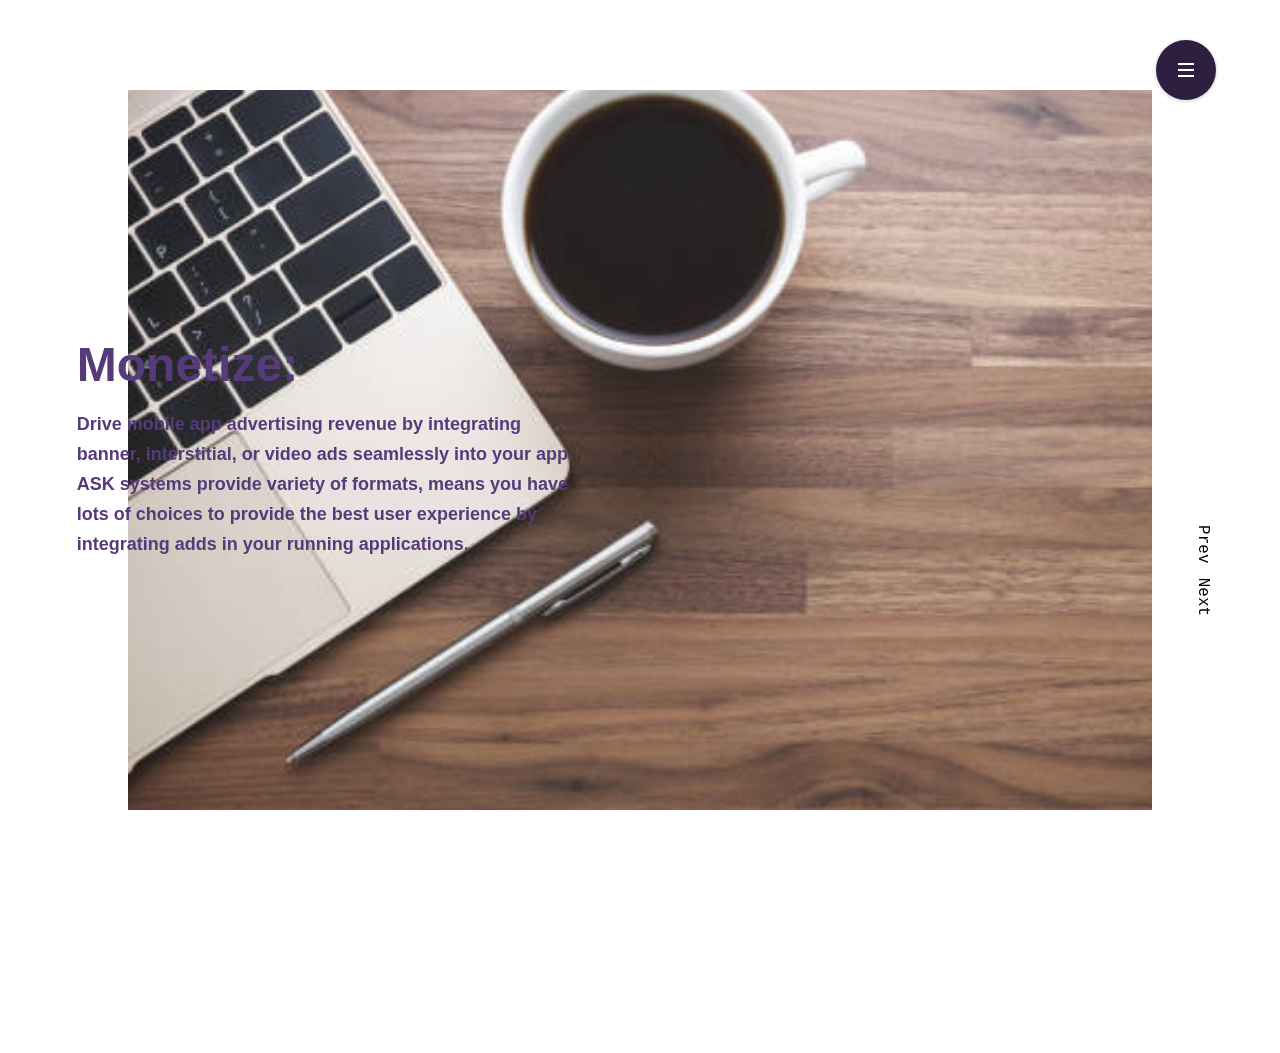
==== commit fc5d4555: "Finalized changes" ====
--- a/aboutus.html
+++ b/aboutus.html
@@ -82,7 +82,8 @@
 		<span aria-hidden="true" class="stretchy-nav-bg"></span>
 	</nav>
 	
-<section class="slides"> 
+
+<section class="slides" id = "intro"> 
   
   
   
@@ -97,24 +98,31 @@
 
   <section class="slide is-active" id = "intro">
     <div class="slide__content">
+
       <figure class="slide__figure"><div class="slide__img" style="background-image: url(img/service4.jpg)"></div></figure>
       <header class="slide__header">
         <h2 class="slide__title">
           <span class="title-line"><span>Monetize:</span></span>
-          <span class="title-line" style="font-size: 20px; line-height: 30px; margin-top: 20px; width: 50%"><span>Drive mobile app advertising revenue by integrating banner, interstitial, or video ads seamlessly into your app. ASK systems provide variety of formats, means you have lots of choices to provide the best user experience by integrating adds in your running applications.</span></span>
-        </h2>
-      </header>
-
-    </div>
+          <span class="title-line" style="font-size: large; line-height: 30px; margin-top: 20px; width: 50%;"><span>Drive mobile app advertising revenue by integrating banner, interstitial, or video ads seamlessly into your app. ASK systems provide variety of formats, means you have lots of choices to provide the best user experience by integrating adds in your running applications.</span></span>
+
+        </h2>
+      </header>
+      
+         
+
+    </div>
+    
+    
   </section>
 
   <section class="slide">
     <div class="slide__content">
+
       <figure class="slide__figure"><div class="slide__img" style="background-image: url(img/service2.jpg)"></div></figure>
       <header class="slide__header">
         <h2 class="slide__title">
           <span class="title-line"><span>Make accessible:</span></span>
-          <span class="title-line" style="font-size: 20px; line-height: 30px; margin-top: 20px; width: 50%"><span>You work hard running your small business, so let your Android smartphone or tablet help you by running your business. Desktop PC apps keep you on top of things at the office, but why stay chained to your desk when you have a powerful computer right in your pocket? ASK Systems provide you the solution for this, by integrating your running business with your smart phones.</span></span>
+          <span class="title-line" style="font-size: large; line-height: 30px; margin-top: 20px; width: 90%"><span>You work hard running your small business, so let your Android smartphone or tablet help you by running your business. Desktop PC apps keep you on top of things at the office, but why stay chained to your desk when you have a powerful computer right in your pocket? ASK Systems provide you the solution for this, by integrating your running business with your smart phones.</span></span>
         </h2>
       </header>
     </div>
@@ -123,11 +131,13 @@
 
   <section class="slide">
     <div class="slide__content">
+
       <figure class="slide__figure"><div class="slide__img" style="background-image: url(img/service3.jpg)"></div></figure>
+
       <header class="slide__header">
         <h2 class="slide__title">
           <span class="title-line"><span>Develop apps from scratch:</span></span>
-          <span class="title-line" style="font-size: 20px;line-height: 30px; margin-top: 20px; width: 50%"><span>Let ASK systems build the app you want and need. This service compriese of an initial meeting where we lay out the feezabliity of your desired idea. We will first assess the techinicality of your idea and then pitch to you the options through which you can decide the path to choose.
+          <span class="title-line" style="font-size: large;line-height: 30px; margin-top: 20px; width: 90%"><span>Let ASK systems build the app you want and need. This service compriese of an initial meeting where we lay out the feezabliity of your desired idea. We will first assess the techinicality of your idea and then pitch to you the options through which you can decide the path to choose.
 Call or email if you have any further quries.</span></span>
         </h2>
       </header>
@@ -137,23 +147,19 @@
 
   <section class="slide">
     <div class="slide__content">
-      <figure class="slide__figure"><div class="slide__img" style="background-image: url(https://source.unsplash.com/NsWcRlBT_74/2000x1100)"></div></figure>
+      <figure class="slide__figure"><div class="slide__img" style="background-image: url(img/img5.jpg)"></div></figure>
       <header class="slide__header">
         <h2 class="slide__title">
           <span class="title-line"><span>Rebuild:</span></span>
-          <span class="title-line" style="font-size: 20px; line-height: 30px; margin-top: 20px; width: 50%"><span>We are here to upgrade your existing app so that it can compete with the market. We will first assess your current app and the feature you want to add to it. Though which we will be able to give you a rough idea of how to move forward in the upgrading process.</span></span>
-        </h2>
-      </header>
-    </div>
-
-  </section>
-  
-
-
-  </section>
-
-
-		<!-- Java script -->
+          <span class="title-line" style="font-size: large; line-height: 30px; margin-top: 20px; width: 50%"><span>We are here to upgrade your existing app so that it can compete with the market. We will first assess your current app and the feature you want to add to it. Though which we will be able to give you a rough idea of how to move forward in the upgrading process.</span></span>
+        </h2>
+      </header>
+    </div>
+
+  </section>
+  </section>
+
+<!-- Java script -->
 		
 		
 		<script src="assets/about/about.js"></script>
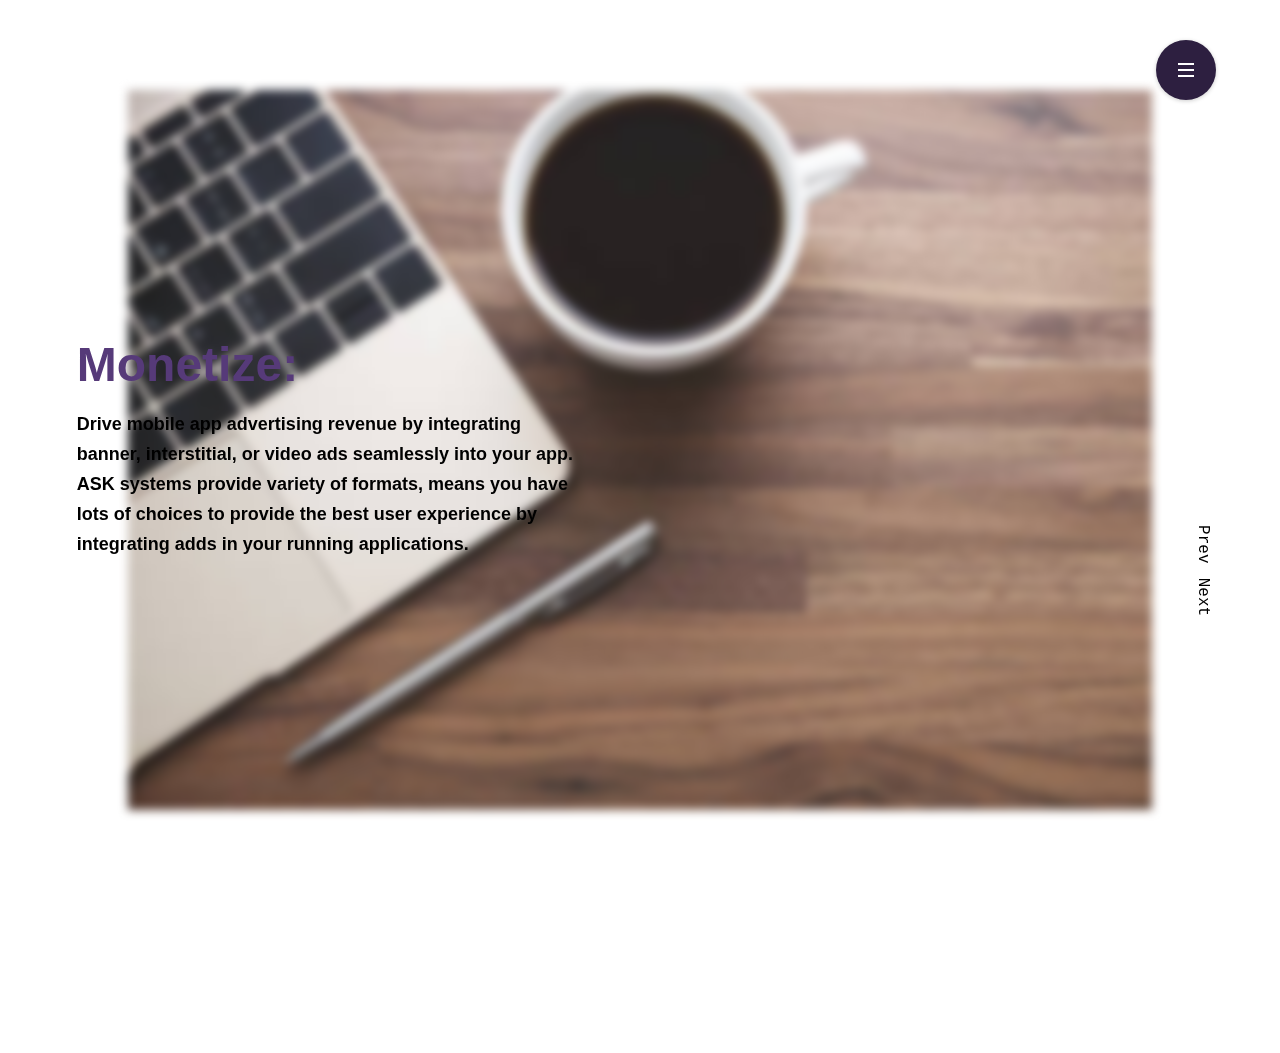
==== commit 792f46e9: "Website Finalized" ====
--- a/aboutus.html
+++ b/aboutus.html
@@ -21,9 +21,7 @@
   <script src="https://ajax.aspnetcdn.com/ajax/jQuery/jquery-3.3.1.min.js"></script>
   
   <style>
-
 /* Blurred class
-
 This class is added to the container 
 (#blurMe) when the sidebar is open.
 -----------------------------------*/
@@ -36,7 +34,6 @@
   filter: url(#blur);
   filter: progid:DXImageTransform.Microsoft.Blur(PixelRadius='10');
 }
-
 /* Logo effect
 -----------------------------*/
 @-webkit-keyframes blur {
@@ -98,31 +95,24 @@
 
   <section class="slide is-active" id = "intro">
     <div class="slide__content">
-
       <figure class="slide__figure"><div class="slide__img" style="background-image: url(img/service4.jpg)"></div></figure>
       <header class="slide__header">
         <h2 class="slide__title">
           <span class="title-line"><span>Monetize:</span></span>
-          <span class="title-line" style="font-size: large; line-height: 30px; margin-top: 20px; width: 50%;"><span>Drive mobile app advertising revenue by integrating banner, interstitial, or video ads seamlessly into your app. ASK systems provide variety of formats, means you have lots of choices to provide the best user experience by integrating adds in your running applications.</span></span>
-
-        </h2>
-      </header>
-      
-         
-
-    </div>
-    
-    
+          <span class="title-line" style="font-size: large; line-height: 30px; margin-top: 20px; width: 50%; color: #000"><span>Drive mobile app advertising revenue by integrating banner, interstitial, or video ads seamlessly into your app. ASK systems provide variety of formats, means you have lots of choices to provide the best user experience by integrating adds in your running applications.</span></span>
+        </h2>
+      </header>
+
+    </div>
   </section>
 
   <section class="slide">
     <div class="slide__content">
-
-      <figure class="slide__figure"><div class="slide__img" style="background-image: url(img/service2.jpg)"></div></figure>
+      <figure class="slide__figure"><div class="slide__img" style="background-image: url(img/service5.jpg)"></div></figure>
       <header class="slide__header">
         <h2 class="slide__title">
           <span class="title-line"><span>Make accessible:</span></span>
-          <span class="title-line" style="font-size: large; line-height: 30px; margin-top: 20px; width: 90%"><span>You work hard running your small business, so let your Android smartphone or tablet help you by running your business. Desktop PC apps keep you on top of things at the office, but why stay chained to your desk when you have a powerful computer right in your pocket? ASK Systems provide you the solution for this, by integrating your running business with your smart phones.</span></span>
+          <span class="title-line" style="font-size: large; line-height: 30px; margin-top: 20px; width: 90%; color: #000"><span>You work hard running your small business, so let your Android smartphone or tablet help you by running your business. Desktop PC apps keep you on top of things at the office, but why stay chained to your desk when you have a powerful computer right in your pocket? ASK Systems provide you the solution for this, by integrating your running business with your smart phones.</span></span>
         </h2>
       </header>
     </div>
@@ -131,14 +121,12 @@
 
   <section class="slide">
     <div class="slide__content">
-
       <figure class="slide__figure"><div class="slide__img" style="background-image: url(img/service3.jpg)"></div></figure>
-
       <header class="slide__header">
         <h2 class="slide__title">
           <span class="title-line"><span>Develop apps from scratch:</span></span>
-          <span class="title-line" style="font-size: large;line-height: 30px; margin-top: 20px; width: 90%"><span>Let ASK systems build the app you want and need. This service compriese of an initial meeting where we lay out the feezabliity of your desired idea. We will first assess the techinicality of your idea and then pitch to you the options through which you can decide the path to choose.
-Call or email if you have any further quries.</span></span>
+          <span class="title-line" style="font-size: large;line-height: 30px; margin-top: 20px; width: 90%; color: #000"><span>Let ASK systems build the app you want and need. This service compriese of an initial meeting where we lay out the feezabliity of your desired idea. We will first assess the techinicality of your idea and then pitch to you the options through which you can decide the path to choose.
+Call or email if you have any further queries.</span></span>
         </h2>
       </header>
 
@@ -147,11 +135,11 @@
 
   <section class="slide">
     <div class="slide__content">
-      <figure class="slide__figure"><div class="slide__img" style="background-image: url(img/img5.jpg)"></div></figure>
+      <figure class="slide__figure"><div class="slide__img" style="background-image: url(img/img1.jpg)"></div></figure>
       <header class="slide__header">
         <h2 class="slide__title">
           <span class="title-line"><span>Rebuild:</span></span>
-          <span class="title-line" style="font-size: large; line-height: 30px; margin-top: 20px; width: 50%"><span>We are here to upgrade your existing app so that it can compete with the market. We will first assess your current app and the feature you want to add to it. Though which we will be able to give you a rough idea of how to move forward in the upgrading process.</span></span>
+          <span class="title-line" style="font-size: large; line-height: 30px; margin-top: 20px; width: 50%; color: #000"><span>We are here to upgrade your existing app so that it can compete with the market. We will first assess your current app and the feature you want to add to it. Though which we will be able to give you a rough idea of how to move forward in the upgrading process.</span></span>
         </h2>
       </header>
     </div>
@@ -179,45 +167,33 @@
 <script src='http://ajax.googleapis.com/ajax/libs/jquery/1.11.0/jquery.min.js'></script>
 <script>
 $(document).ready(function(){
-
-
 // Toggle the blurred class
 function sidebar(){
   var trigger = $('#trigger, #close'),
   menu = $('.sidebar');
   
-
   trigger.on('click',function(){
   	 $('#intro').toggleClass('blurred');// just here
    $(this).toggleClass('active');
    menu.toggleClass('closed');
   });
 }
-
-
-
-
  function deploy(){
   sidebar();
  }
-
  deploy();
-
 });
 </script>
 <script type="text/javascript">
-
   var _gaq = _gaq || [];
   _gaq.push(['_setAccount', 'UA-36251023-1']);
   _gaq.push(['_setDomainName', 'jqueryscript.net']);
   _gaq.push(['_trackPageview']);
-
   (function() {
     var ga = document.createElement('script'); ga.type = 'text/javascript'; ga.async = true;
     ga.src = ('https:' == document.location.protocol ? 'https://ssl' : 'http://www') + '.google-analytics.com/ga.js';
     var s = document.getElementsByTagName('script')[0]; s.parentNode.insertBefore(ga, s);
   })();
-
 </script>
 
 
--- a/assets/about/about.css
+++ b/assets/about/about.css
@@ -137,6 +137,8 @@
   opacity: 0;
   transition: transform 0.4s ease, opacity 0.8s ease;
 }
+
+
 .slide__title .title-line span:nth-child(1) {
   transition-delay: 0.15s;
 }
@@ -160,7 +162,13 @@
   height: 100%;
   width: 100%;
   transition: transform 0.5s cubic-bezier(0.19, 1, 0.22, 1);
+  -webkit-filter: blur(5px);
+  -moz-filter: blur(5px);
+  -o-filter: blur(5px);
+  -ms-filter: blur(5px);
+  filter: blur(5px);
 }
+
 .is-sliding .slide__figure {
   transform: scale(0.8);
   transition: transform 0.5s cubic-bezier(0.19, 1, 0.22, 1);
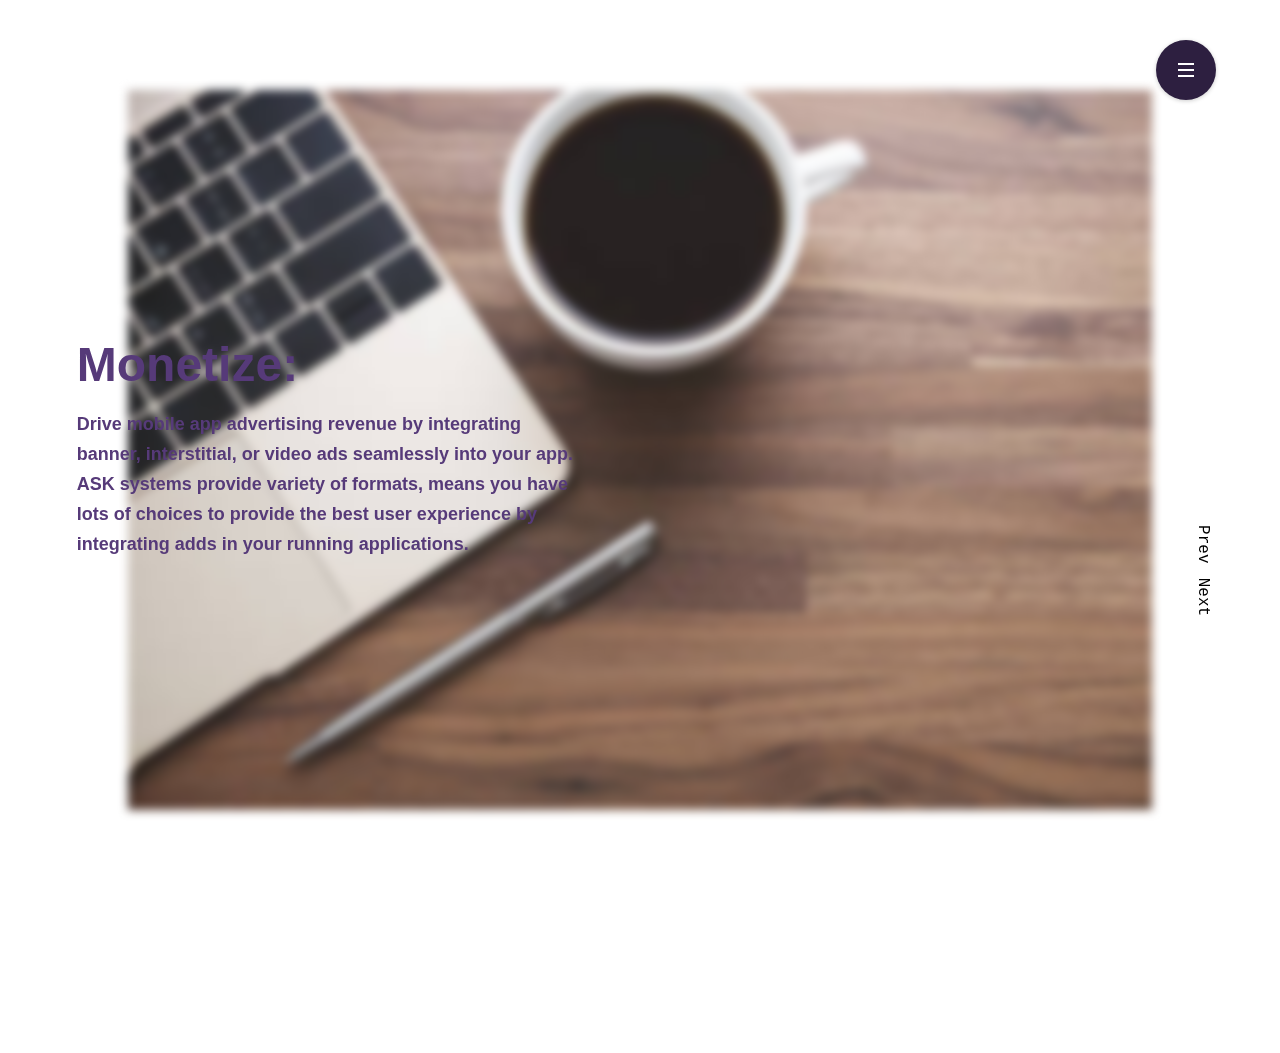
==== commit a827a485: "adjust mobile bugs in services" ====
--- a/aboutus.html
+++ b/aboutus.html
@@ -21,7 +21,9 @@
   <script src="https://ajax.aspnetcdn.com/ajax/jQuery/jquery-3.3.1.min.js"></script>
   
   <style>
+
 /* Blurred class
+
 This class is added to the container 
 (#blurMe) when the sidebar is open.
 -----------------------------------*/
@@ -34,6 +36,7 @@
   filter: url(#blur);
   filter: progid:DXImageTransform.Microsoft.Blur(PixelRadius='10');
 }
+
 /* Logo effect
 -----------------------------*/
 @-webkit-keyframes blur {
@@ -99,7 +102,7 @@
       <header class="slide__header">
         <h2 class="slide__title">
           <span class="title-line"><span>Monetize:</span></span>
-          <span class="title-line" style="font-size: large; line-height: 30px; margin-top: 20px; width: 50%; color: #000"><span>Drive mobile app advertising revenue by integrating banner, interstitial, or video ads seamlessly into your app. ASK systems provide variety of formats, means you have lots of choices to provide the best user experience by integrating adds in your running applications.</span></span>
+          <span class="title-line" style="font-size: large; line-height: 30px; margin-top: 20px; width: 50%;"><span>Drive mobile app advertising revenue by integrating banner, interstitial, or video ads seamlessly into your app. ASK systems provide variety of formats, means you have lots of choices to provide the best user experience by integrating adds in your running applications.</span></span>
         </h2>
       </header>
 
@@ -108,11 +111,11 @@
 
   <section class="slide">
     <div class="slide__content">
-      <figure class="slide__figure"><div class="slide__img" style="background-image: url(img/service5.jpg)"></div></figure>
+      <figure class="slide__figure"><div class="slide__img" style="background-image: url(img/service2.jpg)"></div></figure>
       <header class="slide__header">
         <h2 class="slide__title">
           <span class="title-line"><span>Make accessible:</span></span>
-          <span class="title-line" style="font-size: large; line-height: 30px; margin-top: 20px; width: 90%; color: #000"><span>You work hard running your small business, so let your Android smartphone or tablet help you by running your business. Desktop PC apps keep you on top of things at the office, but why stay chained to your desk when you have a powerful computer right in your pocket? ASK Systems provide you the solution for this, by integrating your running business with your smart phones.</span></span>
+          <span class="title-line" style="font-size: large; line-height: 30px; margin-top: 20px; width: 90%"><span>You work hard running your small business, so let your Android smartphone or tablet help you by running your business. Desktop PC apps keep you on top of things at the office, but why stay chained to your desk when you have a powerful computer right in your pocket? ASK Systems provide you the solution for this, by integrating your running business with your smart phones.</span></span>
         </h2>
       </header>
     </div>
@@ -125,8 +128,8 @@
       <header class="slide__header">
         <h2 class="slide__title">
           <span class="title-line"><span>Develop apps from scratch:</span></span>
-          <span class="title-line" style="font-size: large;line-height: 30px; margin-top: 20px; width: 90%; color: #000"><span>Let ASK systems build the app you want and need. This service compriese of an initial meeting where we lay out the feezabliity of your desired idea. We will first assess the techinicality of your idea and then pitch to you the options through which you can decide the path to choose.
-Call or email if you have any further queries.</span></span>
+          <span class="title-line" style="font-size: large;line-height: 30px; margin-top: 20px; width: 90%"><span>Let ASK systems build the app you want and need. This service compriese of an initial meeting where we lay out the feezabliity of your desired idea. We will first assess the techinicality of your idea and then pitch to you the options through which you can decide the path to choose.
+Call or email if you have any further quries.</span></span>
         </h2>
       </header>
 
@@ -135,11 +138,11 @@
 
   <section class="slide">
     <div class="slide__content">
-      <figure class="slide__figure"><div class="slide__img" style="background-image: url(img/img1.jpg)"></div></figure>
+      <figure class="slide__figure"><div class="slide__img" style="background-image: url(https://source.unsplash.com/NsWcRlBT_74/2000x1100)"></div></figure>
       <header class="slide__header">
         <h2 class="slide__title">
           <span class="title-line"><span>Rebuild:</span></span>
-          <span class="title-line" style="font-size: large; line-height: 30px; margin-top: 20px; width: 50%; color: #000"><span>We are here to upgrade your existing app so that it can compete with the market. We will first assess your current app and the feature you want to add to it. Though which we will be able to give you a rough idea of how to move forward in the upgrading process.</span></span>
+          <span class="title-line" style="font-size: large; line-height: 30px; margin-top: 20px; width: 50%"><span>We are here to upgrade your existing app so that it can compete with the market. We will first assess your current app and the feature you want to add to it. Though which we will be able to give you a rough idea of how to move forward in the upgrading process.</span></span>
         </h2>
       </header>
     </div>
@@ -167,33 +170,45 @@
 <script src='http://ajax.googleapis.com/ajax/libs/jquery/1.11.0/jquery.min.js'></script>
 <script>
 $(document).ready(function(){
+
+
 // Toggle the blurred class
 function sidebar(){
   var trigger = $('#trigger, #close'),
   menu = $('.sidebar');
   
+
   trigger.on('click',function(){
   	 $('#intro').toggleClass('blurred');// just here
    $(this).toggleClass('active');
    menu.toggleClass('closed');
   });
 }
+
+
+
+
  function deploy(){
   sidebar();
  }
+
  deploy();
+
 });
 </script>
 <script type="text/javascript">
+
   var _gaq = _gaq || [];
   _gaq.push(['_setAccount', 'UA-36251023-1']);
   _gaq.push(['_setDomainName', 'jqueryscript.net']);
   _gaq.push(['_trackPageview']);
+
   (function() {
     var ga = document.createElement('script'); ga.type = 'text/javascript'; ga.async = true;
     ga.src = ('https:' == document.location.protocol ? 'https://ssl' : 'http://www') + '.google-analytics.com/ga.js';
     var s = document.getElementsByTagName('script')[0]; s.parentNode.insertBefore(ga, s);
   })();
+
 </script>
 
 
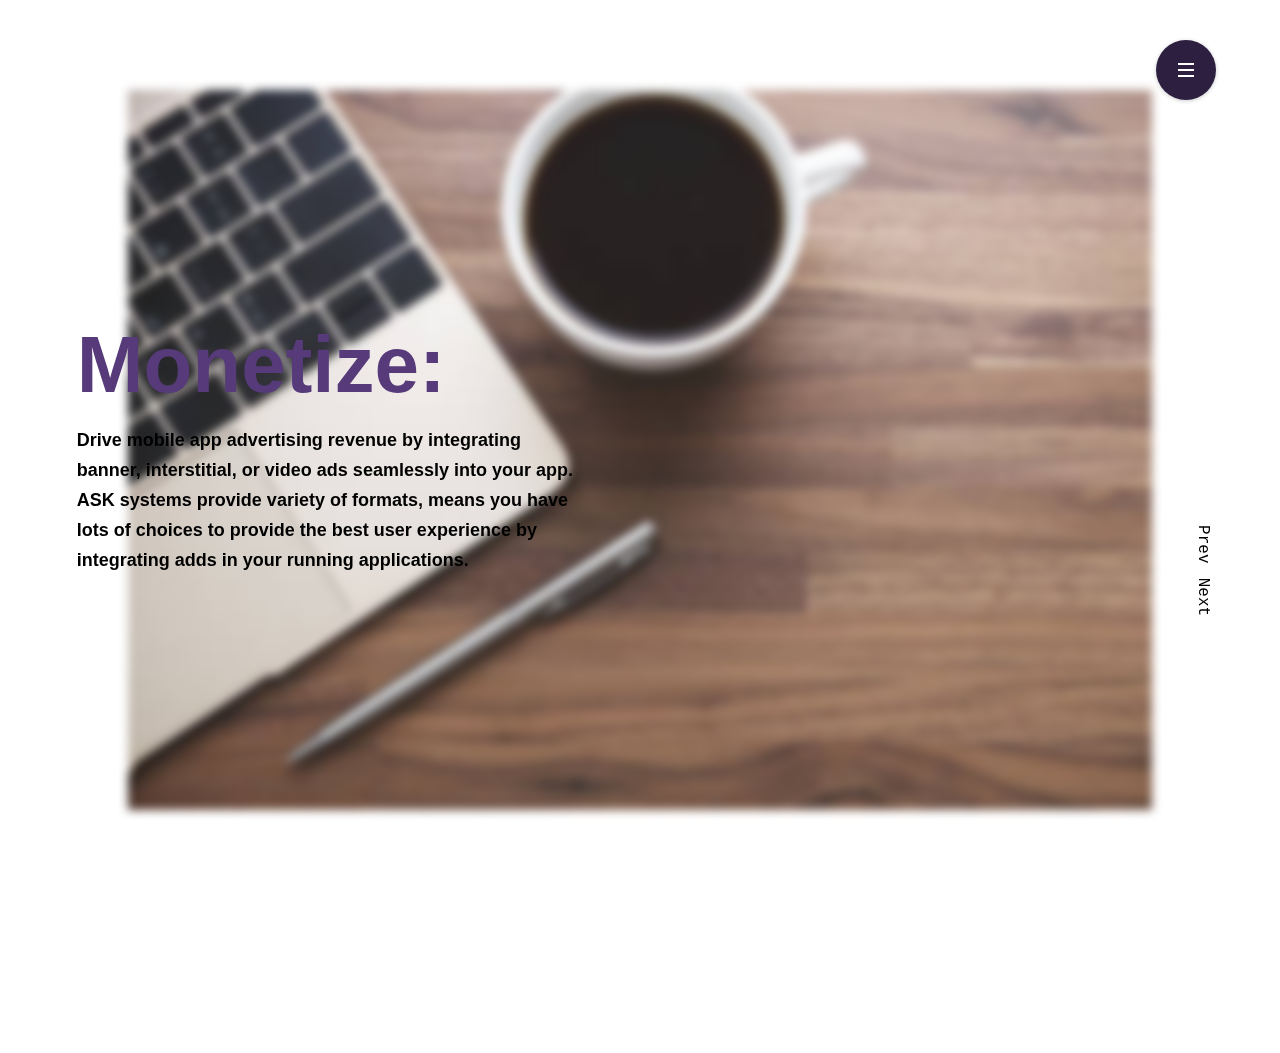
==== commit e77b9346: "fix text visualization issue in services" ====
--- a/aboutus.html
+++ b/aboutus.html
@@ -102,7 +102,7 @@
       <header class="slide__header">
         <h2 class="slide__title">
           <span class="title-line"><span>Monetize:</span></span>
-          <span class="title-line" style="font-size: large; line-height: 30px; margin-top: 20px; width: 50%;"><span>Drive mobile app advertising revenue by integrating banner, interstitial, or video ads seamlessly into your app. ASK systems provide variety of formats, means you have lots of choices to provide the best user experience by integrating adds in your running applications.</span></span>
+          <span class="title-line" style="font-size: large; line-height: 30px; margin-top: 20px; width: 50%; color: #000"><span>Drive mobile app advertising revenue by integrating banner, interstitial, or video ads seamlessly into your app. ASK systems provide variety of formats, means you have lots of choices to provide the best user experience by integrating adds in your running applications.</span></span>
         </h2>
       </header>
 
@@ -111,11 +111,11 @@
 
   <section class="slide">
     <div class="slide__content">
-      <figure class="slide__figure"><div class="slide__img" style="background-image: url(img/service2.jpg)"></div></figure>
+      <figure class="slide__figure"><div class="slide__img" style="background-image: url(img/service5.jpg)"></div></figure>
       <header class="slide__header">
         <h2 class="slide__title">
           <span class="title-line"><span>Make accessible:</span></span>
-          <span class="title-line" style="font-size: large; line-height: 30px; margin-top: 20px; width: 90%"><span>You work hard running your small business, so let your Android smartphone or tablet help you by running your business. Desktop PC apps keep you on top of things at the office, but why stay chained to your desk when you have a powerful computer right in your pocket? ASK Systems provide you the solution for this, by integrating your running business with your smart phones.</span></span>
+          <span class="title-line" style="font-size: large; line-height: 30px; margin-top: 20px; width: 90%; color: #000"><span>You work hard running your small business, so let your Android smartphone or tablet help you by running your business. Desktop PC apps keep you on top of things at the office, but why stay chained to your desk when you have a powerful computer right in your pocket? ASK Systems provide you the solution for this, by integrating your running business with your smart phones.</span></span>
         </h2>
       </header>
     </div>
@@ -128,8 +128,8 @@
       <header class="slide__header">
         <h2 class="slide__title">
           <span class="title-line"><span>Develop apps from scratch:</span></span>
-          <span class="title-line" style="font-size: large;line-height: 30px; margin-top: 20px; width: 90%"><span>Let ASK systems build the app you want and need. This service compriese of an initial meeting where we lay out the feezabliity of your desired idea. We will first assess the techinicality of your idea and then pitch to you the options through which you can decide the path to choose.
-Call or email if you have any further quries.</span></span>
+          <span class="title-line" style="font-size: large;line-height: 30px; margin-top: 20px; width: 90%; color: #000"><span>Let ASK systems build the app you want and need. This service compriese of an initial meeting where we lay out the feezabliity of your desired idea. We will first assess the techinicality of your idea and then pitch to you the options through which you can decide the path to choose.
+Call or email if you have any further queries.</span></span>
         </h2>
       </header>
 
@@ -142,7 +142,7 @@
       <header class="slide__header">
         <h2 class="slide__title">
           <span class="title-line"><span>Rebuild:</span></span>
-          <span class="title-line" style="font-size: large; line-height: 30px; margin-top: 20px; width: 50%"><span>We are here to upgrade your existing app so that it can compete with the market. We will first assess your current app and the feature you want to add to it. Though which we will be able to give you a rough idea of how to move forward in the upgrading process.</span></span>
+          <span class="title-line" style="font-size: large; line-height: 30px; margin-top: 20px; width: 50%; color: #000"><span>We are here to upgrade your existing app so that it can compete with the market. We will first assess your current app and the feature you want to add to it. Though which we will be able to give you a rough idea of how to move forward in the upgrading process.</span></span>
         </h2>
       </header>
     </div>
--- a/assets/about/about.css
+++ b/assets/about/about.css
@@ -124,7 +124,7 @@
 }
 @media (min-width: 54em) {
   .slide__title {
-    font-size: 3em;
+    font-size: 5em;
   }
 }
 .slide__title .title-line {
